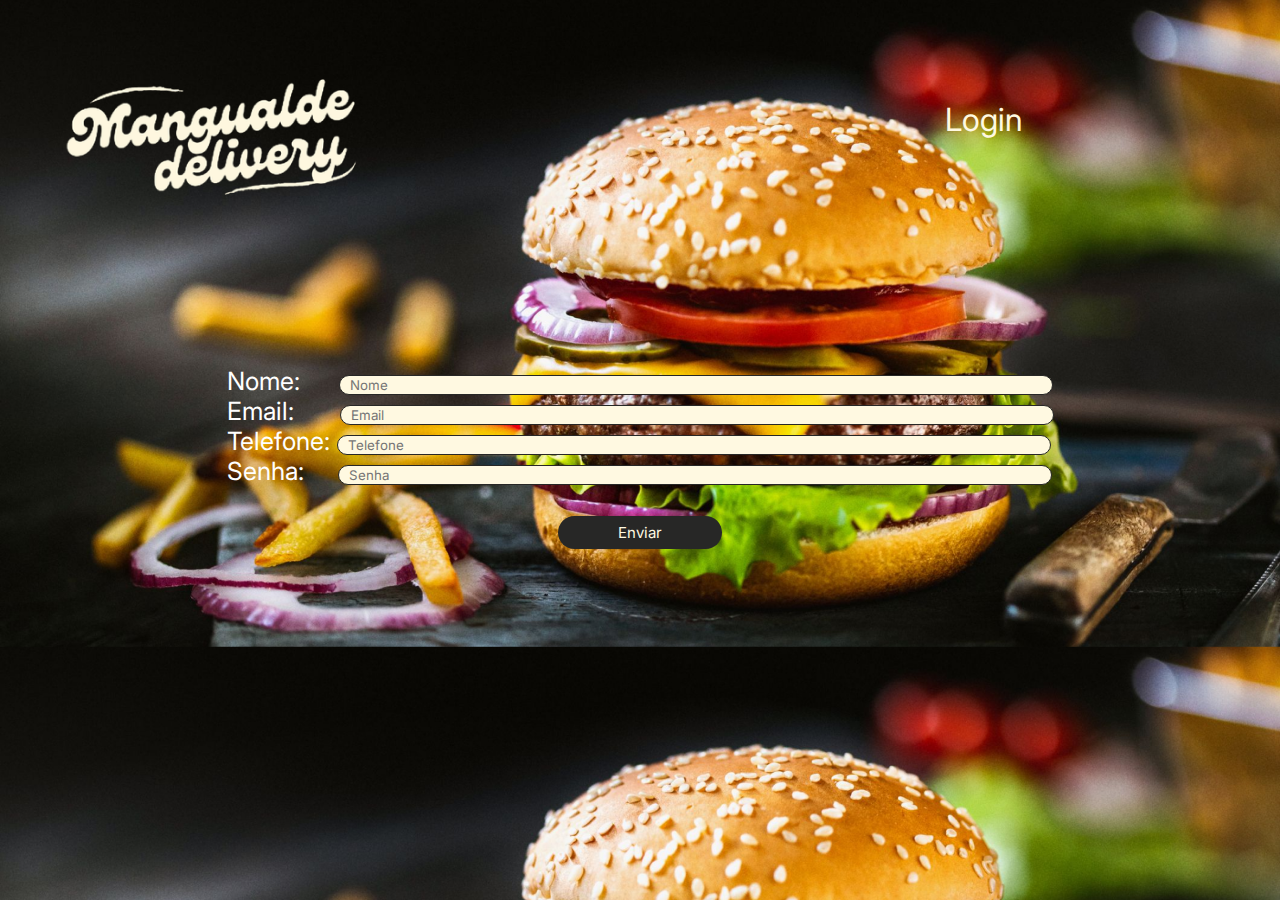
==== cadastro.html @ d0f672d1 "Add files via upload" ====
<!DOCTYPE html>
<html lang="en">
<head>
    <meta charset="UTF-8">
    <meta name="viewport" content="width=device-width, initial-scale=1.0">
    <link rel="stylesheet" href="cadastro.css">
    <link rel="preconnect" href="https://fonts.googleapis.com">
    <link rel="preconnect" href="https://fonts.gstatic.com" crossorigin>
    <link href="https://fonts.googleapis.com/css2?family=Inter:wght@100..900&display=swap" rel="stylesheet">
    <title>Document</title>
</head>
<body>
    <div class="top">
        <a href="index.html"><img class="logo" src="Mangualde_(2)-transformed 1.png" alt=""></a>
        <h1>Login</h1>
        <a class="amarg" href="index.html"><svg xmlns="http://www.w3.org/2000/svg" height="65" width="62" viewBox="0 0 384 512"><!--!Font Awesome Free 6.6.0 by @fontawesome - https://fontawesome.com License - https://fontawesome.com/license/free Copyright 2024 Fonticons, Inc.--><path d="M376.6 84.5c11.3-13.6 9.5-33.8-4.1-45.1s-33.8-9.5-45.1 4.1L192 206 56.6 43.5C45.3 29.9 25.1 28.1 11.5 39.4S-3.9 70.9 7.4 84.5L150.3 256 7.4 427.5c-11.3 13.6-9.5 33.8 4.1 45.1s33.8 9.5 45.1-4.1L192 306 327.4 468.5c11.3 13.6 31.5 15.4 45.1 4.1s15.4-31.5 4.1-45.1L233.7 256 376.6 84.5z"/></svg></a>
    </div>
    <div class="login">
        <form class="form">
            <p><a class="text">Nome: </a><input required class="box" type="text" name="" placeholder="Nome" id="marg"></p>
            <p><a class="text">Email: </a><input required class="box" type="email" name="" placeholder="Email" id="marg02"></p>
            <p><a class="text">Telefone: </a><input required class="box" type="email" name="" placeholder="Telefone"></p>
            <p><a class="text">Senha: </a><input required class="box" type="email" name="" placeholder="Senha" id="marg03"></p>
            <a href="index.html"><input type="submit" class="submit" value="Enviar"></a>
        </form>
    </div>
</body>
</html>
---- cadastro.css ----
*{
    margin: 0;
    font-family: "Inter", sans-serif;
}
body{
    background-image: url(image\ 1.png);
    background-size: cover;
}
.top{
    display: flex;
    width: 100%;
}
.logo{
    margin-left: 53px;
    cursor: pointer;
}
.top h1{
    margin-top: 100px;
    margin-left: 550px;
    color: #FFF9E1;
    font-weight: normal;
}
.top svg{
    fill: #FFF9E1;
    margin-top: 100px;
}
.amarg{
    margin-left: 730px;
}
.login{
    display: flex;
    flex-direction: column;
    width: 100%;
    height: 30vh;
    justify-content: center;
    align-items: center;
}
.text{
    color: white;
    font-size: 25px;
}
.form{
    display: flex;
    flex-direction: column;
}
.box{
    width: 700px;
    outline: none;
    border-radius: 10px;
    border: none;
    background-color: #FFF9E1;
    padding-left: 10px;
    border: solid 1px #272726;
    color: #272726;
}
#marg{
    margin-left: 32px;
}
#marg02{
    margin-left: 39px;
}
#marg03{
    margin-left: 27px;
}
.submit{
    border: none;
    cursor: pointer;
    padding: 7px 60px;
    font-size: 15px;
    border-radius: 20px;
    background-color: #272726;
    color: #FFF9E1;
    margin-top: 30px;
}
.form a{
    align-self: center;
}
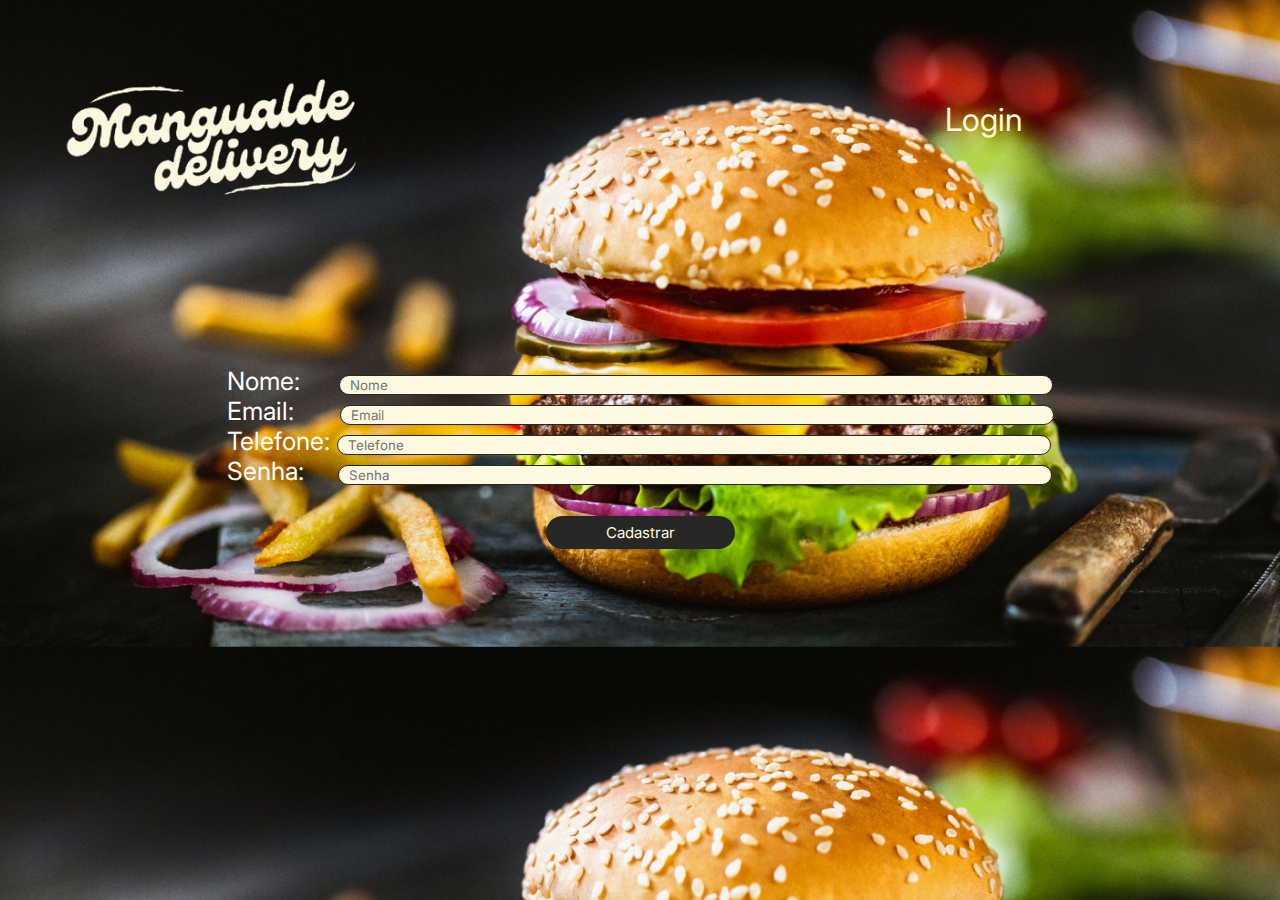
==== commit f84744bc: "cadastro.html" ====
--- a/cadastro.html
+++ b/cadastro.html
@@ -21,8 +21,8 @@
             <p><a class="text">Email: </a><input required class="box" type="email" name="" placeholder="Email" id="marg02"></p>
             <p><a class="text">Telefone: </a><input required class="box" type="email" name="" placeholder="Telefone"></p>
             <p><a class="text">Senha: </a><input required class="box" type="email" name="" placeholder="Senha" id="marg03"></p>
-            <a href="index.html"><input type="submit" class="submit" value="Enviar"></a>
+            <a href="index.html"><input type="submit" class="submit" value="Cadastrar"></a>
         </form>
     </div>
 </body>
-</html>+</html>
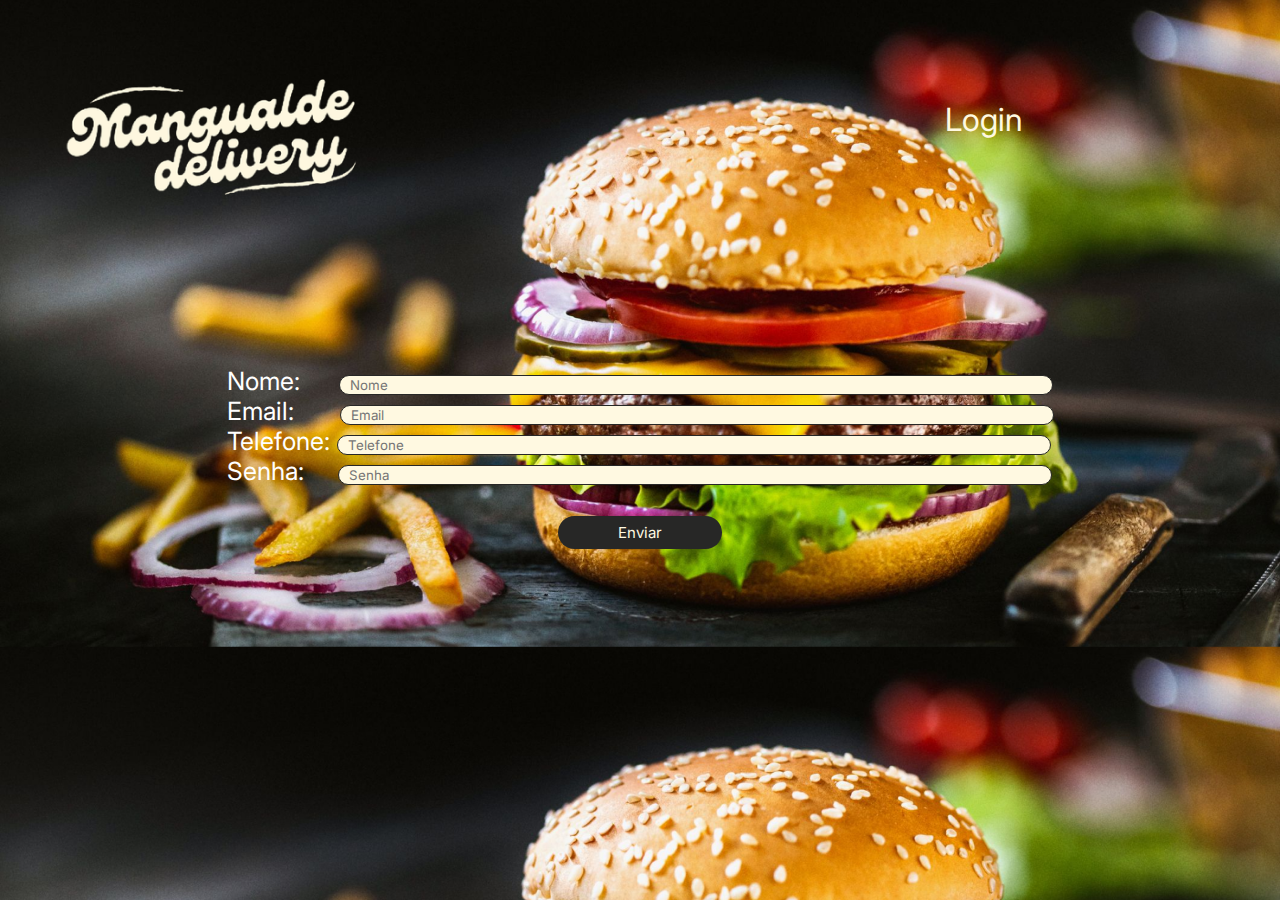
==== commit a08f4bbd: "Update cadastro.html" ====
--- a/cadastro.html
+++ b/cadastro.html
@@ -21,7 +21,7 @@
             <p><a class="text">Email: </a><input required class="box" type="email" name="" placeholder="Email" id="marg02"></p>
             <p><a class="text">Telefone: </a><input required class="box" type="email" name="" placeholder="Telefone"></p>
             <p><a class="text">Senha: </a><input required class="box" type="email" name="" placeholder="Senha" id="marg03"></p>
-            <a href="index.html"><input type="submit" class="submit" value="Cadastrar"></a>
+            <a href="index.html"><input type="submit" class="submit" value="Enviar"></a>
         </form>
     </div>
 </body>
